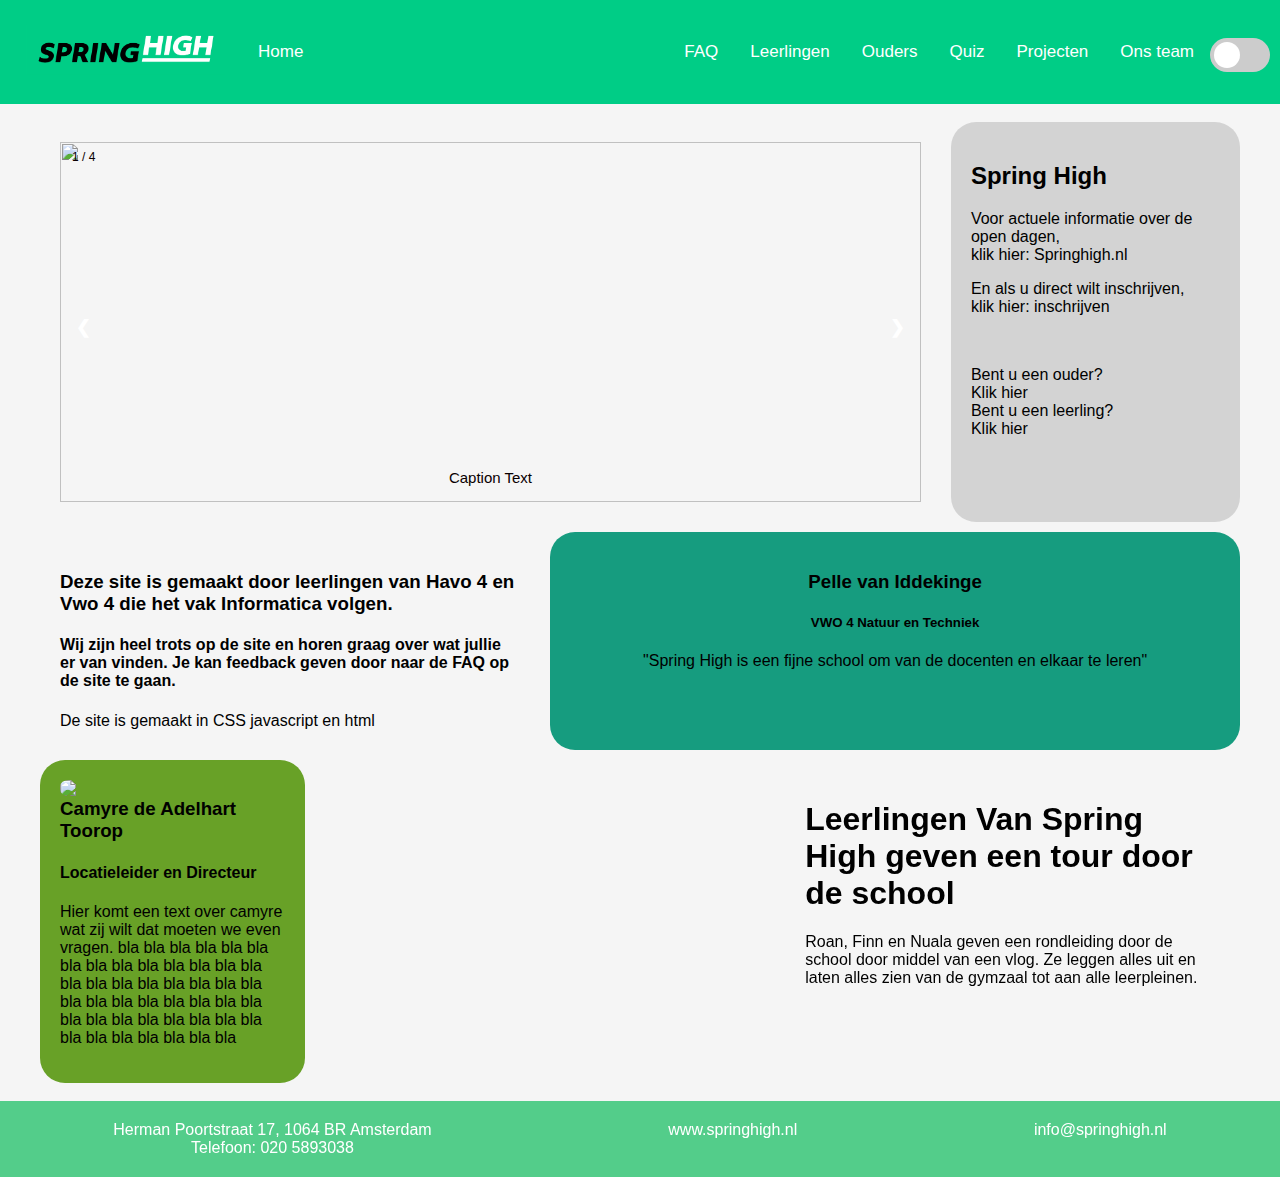
==== index.html @ b7408cf2 "Merge pull request #11 from SpringHigh-Open-Dagen/Feature/home-page-organisation" ====
<!DOCTYPE html>
<html>

<head>
  <meta charset="utf-8">
  <meta name="viewport" content="width=device-width">
  <title>Spring High Open Dagen</title>
  <link href="global.css" rel="stylesheet" type="text/css" />
  <link href="index_grid.css" rel="stylesheet" type="text/css" />
  <script src="/components/slideshow.js" defer>  </script>
  <script src="/components/top-nav.js" type="text/javascript">
  </script>
  <script src="/components/footer.js" type="text/javascript">
  </script>
  <link rel="shortcut icon" type="image/x-icon" href="/images/logo.png">
  <!-- Global site tag (gtag.js) - Google Analytics -->
<script async src="https://www.googletagmanager.com/gtag/js?id=G-QCT8PRZJCN"></script>
<script>
  window.dataLayer = window.dataLayer || [];
  function gtag(){dataLayer.push(arguments);}
  gtag('js', new Date());

  gtag('config', 'G-QCT8PRZJCN');
</script>
</head>

<body>

	<top-nav></top-nav>
	<br>

<div class="wrapper">
  <div class="box slideshow">
    <sh-slideshow></sh-slideshow>
  </div>

  <div class="box planning"><h2>Spring High</h2>
  <p>Voor actuele informatie over de open dagen, <br> klik hier: <a href="https://www.springhigh.nl/home/" target="_blank">Springhigh.nl</a></p>  
  
  <p>En als u direct wilt inschrijven, <br> klik hier: <a href="https://www.ontdekspringhigh.nl/aanmelden/" target="_blank">inschrijven</a></p>  
  <br>
  <p class="bug-fix">Bent u een ouder? <br> Klik <a href="/ouders/home_ouders.html">hier</a> <br> Bent u een leerling? <br> Klik <a href="/leerlingen/home_leerlingen.html">hier</a></p>
  </div>
  
  <div class="box quotes">  <h3>Pelle van Iddekinge</h3> <h5> VWO 4 Natuur en Techniek </h5> <p>"Spring High is een fijne school om van de docenten en elkaar te leren"</p>   </div>

  <div class="box camyre"><img class="img-round" src="https://www.springhigh.nl/typo3temp/assets/_processed_/4/b/csm_unnamed__6__01_9cccb3f4e7.jpg"  style="width:10%"> <h3>Camyre de Adelhart Toorop</h3> <h4> Locatieleider en Directeur</h4> <p float="left"> Hier komt een text over camyre wat zij wilt dat moeten we even vragen. bla bla bla bla bla bla bla bla bla bla bla bla bla bla bla bla bla bla bla bla bla bla bla bla bla bla bla bla bla bla bla bla bla bla bla bla bla bla bla bla bla bla bla bla bla</p></div>

  <div class="box info-site"> <h3>Deze site is gemaakt door leerlingen van Havo 4 en Vwo 4 die het vak Informatica volgen.</h3> <h4>Wij zijn heel trots op de site en horen graag over wat jullie er van vinden. Je kan feedback geven door naar de FAQ op de site te gaan.</h4> <p float="left"> </p>De site is gemaakt in <a href="https://developer.mozilla.org/nl/docs/Learn/Getting_started_with_the_web/CSS_basisbegrippen" target="_blank">CSS</a> <a href="https://developer.mozilla.org/nl/docs/Learn/Getting_started_with_the_web/JavaScript_basics" target="_blank">javascript</a> en <a 
  href="https://developer.mozilla.org/nl/docs/Learn/Getting_started_with_the_web/HTML_basisbegrippen" target="_blank"> html</a> </div>
  
  <div class="box text-left"><iframe width="420" height="275" src="https://www.youtube.com/embed/3Fv26SLRGU8" frameborder="0" allow="accelerometer; autoplay; clipboard-write; encrypted-media; gyroscope; picture-in-picture" allowfullscreen></iframe></div>


  <div class="box text-right"> <h1> Leerlingen Van Spring High geven een tour door de school</h1><p>Roan, Finn en Nuala geven een rondleiding door de school door middel van een vlog. Ze leggen alles uit en laten alles zien van de gymzaal tot aan alle leerpleinen.</p>
  </div>
  
</div>

<br>

<sh-footer></sh-footer>

</body>
</html>
---- global.css ----
body{
  font-family: "Trebuchet MS","trebuchet","Helvetica",Sans-Serif !important;
  background-color: var(--bg-color);
  color: var(--font-color);
  margin: 0;
}

/*code for the darkmode*/
:root {
    --primary-color: black;
    --secondary-color: black;
    --font-color: black;
    --bg-color: whitesmoke;
    --heading-color: white;
    --planning: lightgray;
}

[data-theme="dark"] {
    --primary-color: whitesmoke;
    --secondary-color: whitesmoke;
    --font-color: whitesmoke;
    --bg-color: #161625;
    --heading-color: whitesmoke;
    --planning: dimgray;
}
/* darkmode end*/

/*-- round fotos --*/
.img-round {
  border-radius: 40%;
  float: left;
}

a:link {
  color: var(--primary-color);
  text-decoration: none;
}

a:visited {
  text-decoration: none;
  color: var(--primary-color);
}

a:hover {
  text-decoration: underline;
  color: var(--primary-color);
}

a:active {
  text-decoration: underline;
  color: var(--primary-color);
}

li {
  float: left;
}

.bug-fix{
  text-align: left;
}
---- index_grid.css ----
.wrapper {
    display: grid;
    grid-template-areas:
      'gr-slideshow gr-slideshow gr-slideshow gr-slideshow gr-planning'
      'gr-info-site gr-info-site gr-quotes    gr-quotes    gr-quotes'
      'gr-camyre    gr-article1  gr-article1  gr-article2  gr-article2';
    grid-gap: 10px;
    grid-template-rows: 400px auto auto;
    width: 1200px;
    margin: auto;
}

.box {
    padding: 20px;
    font-size: 100%;
    background-color: none;
    text-align: left;
}
 
.slideshow {
    grid-area: gr-slideshow;
}

.planning {
    grid-area: gr-planning;
    background-color: var(--planning);
    border-radius: 25px;
}

.info-site {
    grid-area: gr-info-site;
}

.quotes {
    grid-area: gr-quotes;
    background-color: rgb(22, 156, 127);
    border-radius: 25px;
    text-align: center;
}

.camyre {
    grid-area: gr-camyre;
    background-color: rgb(104, 161, 39);
    border-radius: 25px;
}

.text-left {
    grid-area: gr-article1;
}    

.text-right {
    grid-area: gr-article2;
}
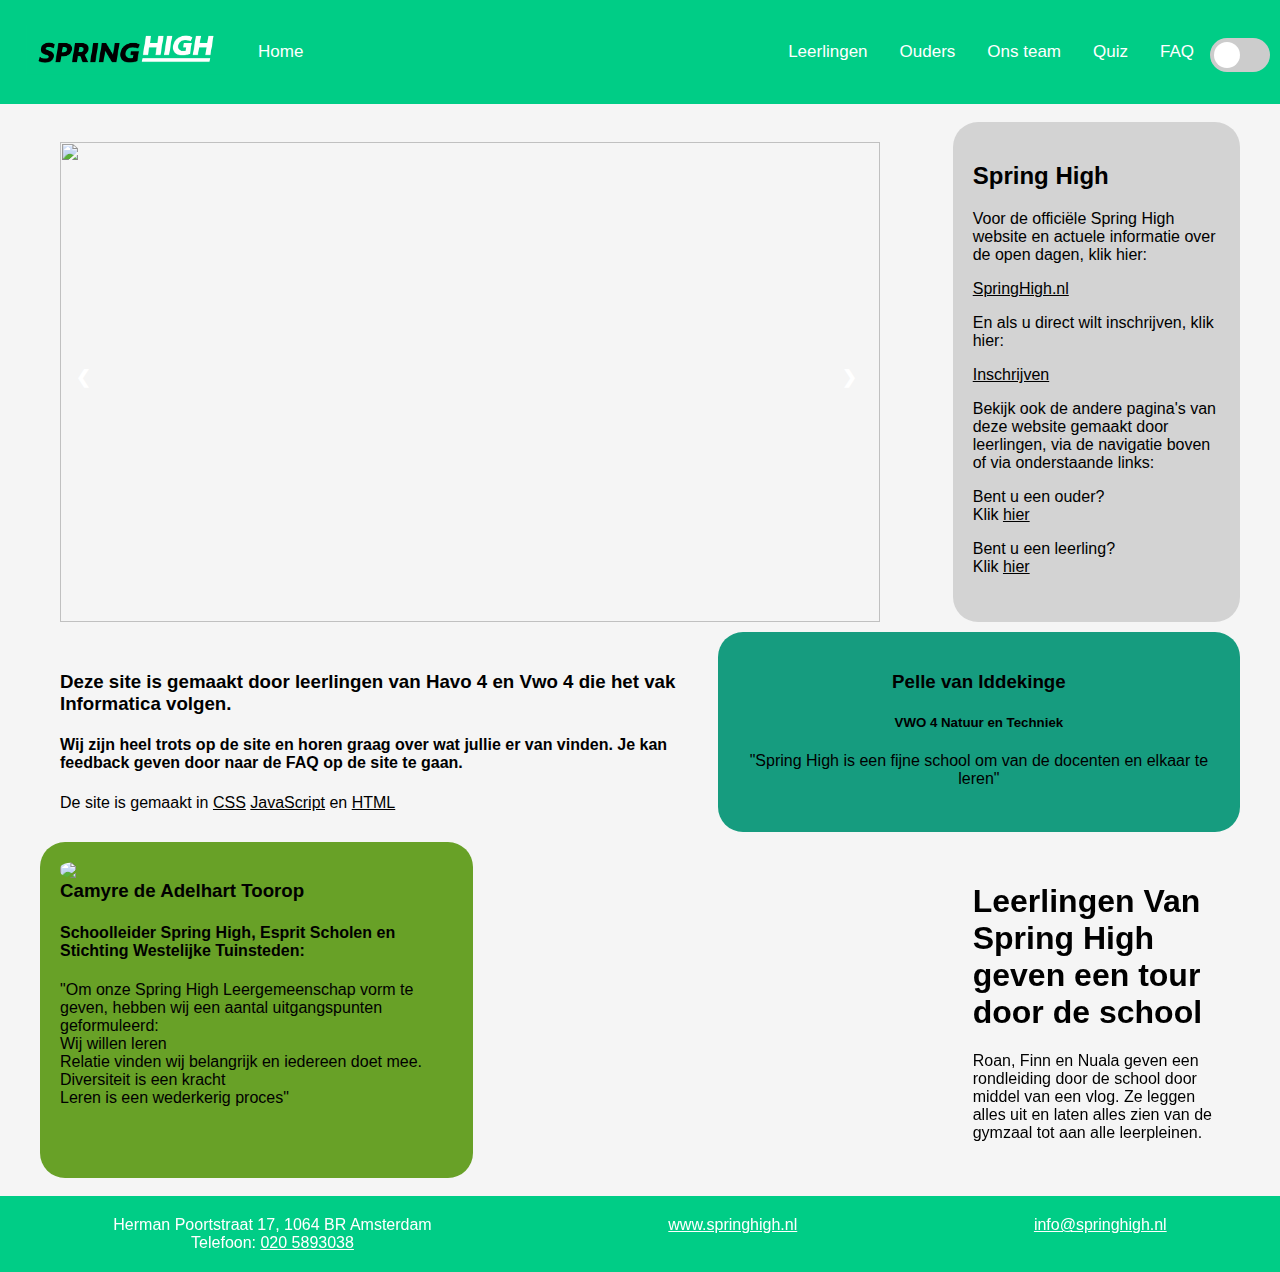
==== commit 6fa48485: "First release for production" ====
--- a/index.html
+++ b/index.html
@@ -35,19 +35,27 @@
   </div>
 
   <div class="box planning"><h2>Spring High</h2>
-  <p>Voor actuele informatie over de open dagen, <br> klik hier: <a href="https://www.springhigh.nl/home/" target="_blank">Springhigh.nl</a></p>  
+  <p>Voor de offici&euml;le Spring High website en actuele informatie over de open dagen, klik hier:</p>
+  <p><a href="https://www.springhigh.nl/home/" target="_blank">SpringHigh.nl</a></p>  
   
-  <p>En als u direct wilt inschrijven, <br> klik hier: <a href="https://www.ontdekspringhigh.nl/aanmelden/" target="_blank">inschrijven</a></p>  
-  <br>
-  <p class="bug-fix">Bent u een ouder? <br> Klik <a href="/ouders/home_ouders.html">hier</a> <br> Bent u een leerling? <br> Klik <a href="/leerlingen/home_leerlingen.html">hier</a></p>
+  <p>En als u direct wilt inschrijven, klik hier:</p>
+  <p><a href="https://www.ontdekspringhigh.nl/aanmelden/" target="_blank">Inschrijven</a></p>  
+  <p>Bekijk ook de andere pagina's van deze website gemaakt door leerlingen, via de navigatie boven of via onderstaande links:</p>
+  <p>Bent u een ouder? <br> Klik <a href="/ouders/home_ouders.html">hier</a></p>
+  <p>Bent u een leerling? <br> Klik <a href="/leerlingen/home_leerlingen.html">hier</a></p>
   </div>
   
   <div class="box quotes">  <h3>Pelle van Iddekinge</h3> <h5> VWO 4 Natuur en Techniek </h5> <p>"Spring High is een fijne school om van de docenten en elkaar te leren"</p>   </div>
 
-  <div class="box camyre"><img class="img-round" src="https://www.springhigh.nl/typo3temp/assets/_processed_/4/b/csm_unnamed__6__01_9cccb3f4e7.jpg"  style="width:10%"> <h3>Camyre de Adelhart Toorop</h3> <h4> Locatieleider en Directeur</h4> <p float="left"> Hier komt een text over camyre wat zij wilt dat moeten we even vragen. bla bla bla bla bla bla bla bla bla bla bla bla bla bla bla bla bla bla bla bla bla bla bla bla bla bla bla bla bla bla bla bla bla bla bla bla bla bla bla bla bla bla bla bla bla</p></div>
+  <div class="box camyre"><img class="img-round" src="https://www.springhigh.nl/typo3temp/assets/_processed_/4/b/csm_unnamed__6__01_9cccb3f4e7.jpg"  style="width:10%"> <h3>Camyre de Adelhart Toorop</h3> <h4> Schoolleider Spring High, Esprit Scholen en Stichting Westelijke Tuinsteden:</h4> "Om onze Spring High Leergemeenschap vorm te geven, hebben wij een aantal uitgangspunten geformuleerd:<br>
+  Wij willen leren<br>
+  Relatie vinden wij belangrijk en iedereen doet mee.<br>
+  Diversiteit is een kracht<br>
+  Leren is een wederkerig proces" 
+</p></div>
 
-  <div class="box info-site"> <h3>Deze site is gemaakt door leerlingen van Havo 4 en Vwo 4 die het vak Informatica volgen.</h3> <h4>Wij zijn heel trots op de site en horen graag over wat jullie er van vinden. Je kan feedback geven door naar de FAQ op de site te gaan.</h4> <p float="left"> </p>De site is gemaakt in <a href="https://developer.mozilla.org/nl/docs/Learn/Getting_started_with_the_web/CSS_basisbegrippen" target="_blank">CSS</a> <a href="https://developer.mozilla.org/nl/docs/Learn/Getting_started_with_the_web/JavaScript_basics" target="_blank">javascript</a> en <a 
-  href="https://developer.mozilla.org/nl/docs/Learn/Getting_started_with_the_web/HTML_basisbegrippen" target="_blank"> html</a> </div>
+  <div class="box info-site"> <h3>Deze site is gemaakt door leerlingen van Havo 4 en Vwo 4 die het vak Informatica volgen.</h3> <h4>Wij zijn heel trots op de site en horen graag over wat jullie er van vinden. Je kan feedback geven door naar de FAQ op de site te gaan.</h4> <p float="left"> </p>De site is gemaakt in <a href="https://developer.mozilla.org/nl/docs/Learn/Getting_started_with_the_web/CSS_basisbegrippen" target="_blank">CSS</a> <a href="https://developer.mozilla.org/nl/docs/Learn/Getting_started_with_the_web/JavaScript_basics" target="_blank">JavaScript</a> en <a 
+  href="https://developer.mozilla.org/nl/docs/Learn/Getting_started_with_the_web/HTML_basisbegrippen" target="_blank">HTML</a> </div>
   
   <div class="box text-left"><iframe width="420" height="275" src="https://www.youtube.com/embed/3Fv26SLRGU8" frameborder="0" allow="accelerometer; autoplay; clipboard-write; encrypted-media; gyroscope; picture-in-picture" allowfullscreen></iframe></div>
 
--- a/global.css
+++ b/global.css
@@ -13,15 +13,17 @@
     --bg-color: whitesmoke;
     --heading-color: white;
     --planning: lightgray;
+    --link-pressed: navy;
 }
 
 [data-theme="dark"] {
     --primary-color: whitesmoke;
     --secondary-color: whitesmoke;
     --font-color: whitesmoke;
-    --bg-color: #161625;
+    --bg-color: #000d1a;
     --heading-color: whitesmoke;
     --planning: dimgray;
+    --link-pressed: blue;
 }
 /* darkmode end*/
 
@@ -31,14 +33,20 @@
   float: left;
 }
 
+.box {
+    padding: 20px;
+    background-color: none;
+    text-align: left;
+}
+
 a:link {
   color: var(--primary-color);
-  text-decoration: none;
+  text-decoration: underline;
 }
 
 a:visited {
-  text-decoration: none;
-  color: var(--primary-color);
+  text-decoration: italic;
+  color: var(--link-pressed);
 }
 
 a:hover {
@@ -54,7 +62,3 @@
 li {
   float: left;
 }
-
-.bug-fix{
-  text-align: left;
-}--- a/index_grid.css
+++ b/index_grid.css
@@ -1,20 +1,13 @@
 .wrapper {
     display: grid;
     grid-template-areas:
-      'gr-slideshow gr-slideshow gr-slideshow gr-slideshow gr-planning'
+      'gr-slideshow gr-slideshow gr-slideshow gr-planning gr-planning'
       'gr-info-site gr-info-site gr-quotes    gr-quotes    gr-quotes'
       'gr-camyre    gr-article1  gr-article1  gr-article2  gr-article2';
     grid-gap: 10px;
-    grid-template-rows: 400px auto auto;
+    grid-template-rows: 500px auto auto;
     width: 1200px;
     margin: auto;
-}
-
-.box {
-    padding: 20px;
-    font-size: 100%;
-    background-color: none;
-    text-align: left;
 }
  
 .slideshow {
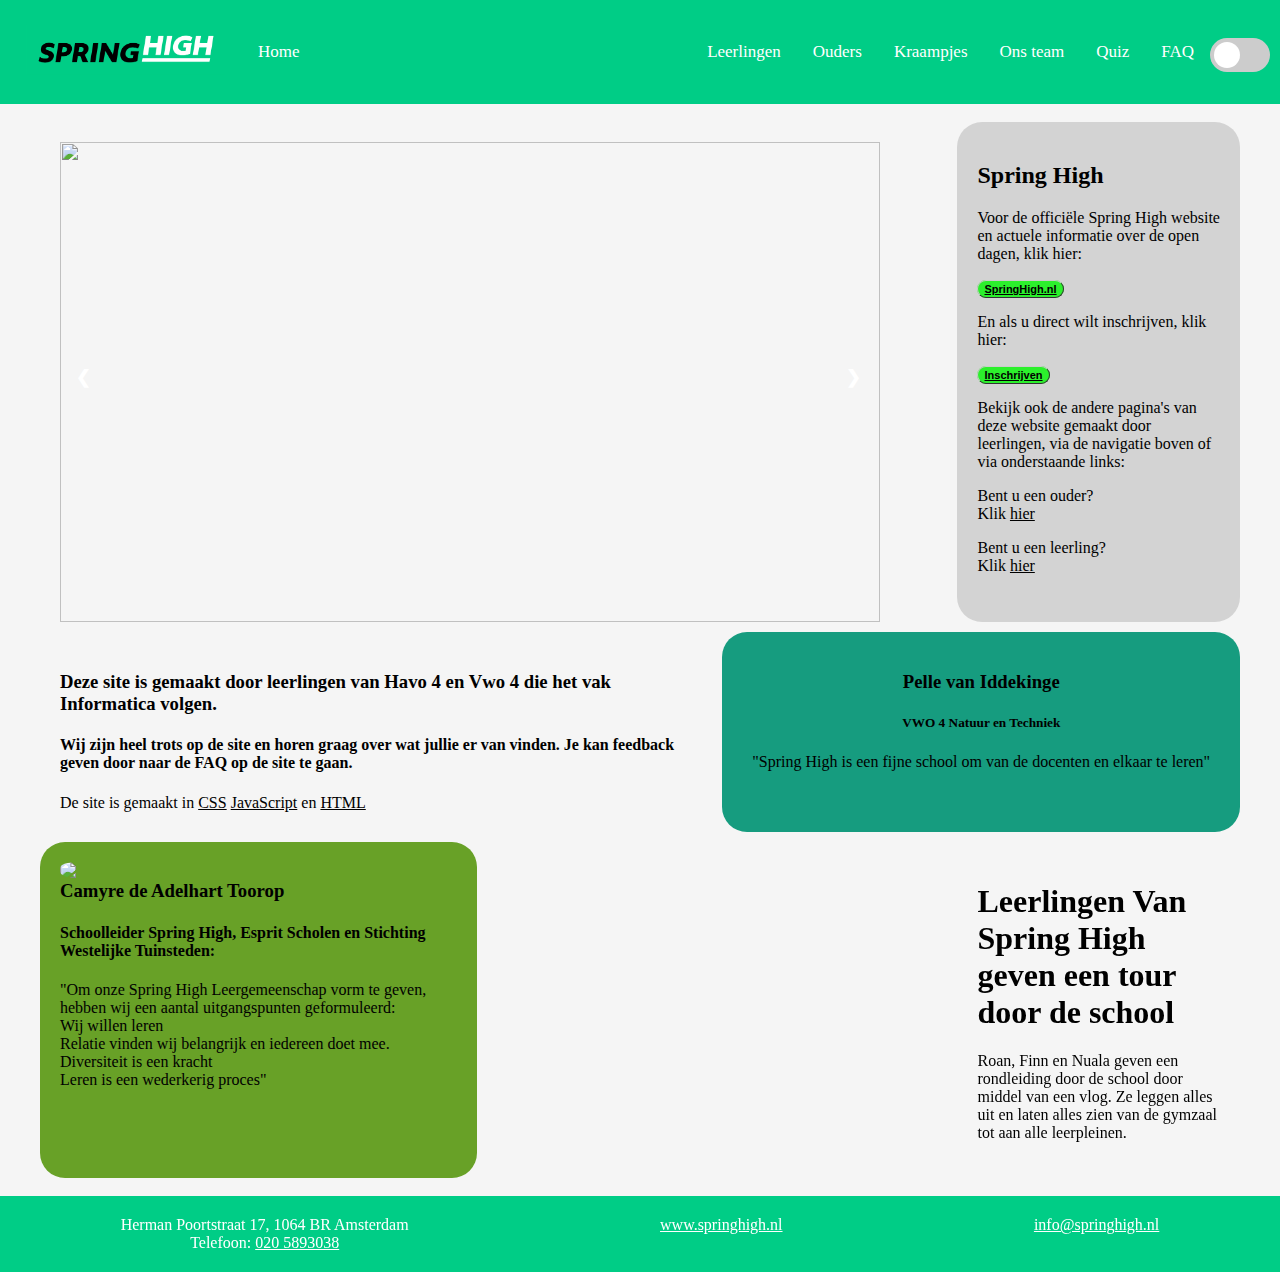
==== commit 69657c6e: "Lots of changes" ====
--- a/index.html
+++ b/index.html
@@ -36,23 +36,26 @@
 
   <div class="box planning"><h2>Spring High</h2>
   <p>Voor de offici&euml;le Spring High website en actuele informatie over de open dagen, klik hier:</p>
-  <p><a href="https://www.springhigh.nl/home/" target="_blank">SpringHigh.nl</a></p>  
+  <p><a href="https://www.springhigh.nl/home/" class="button">SpringHigh.nl</a>
+</p>  
   
   <p>En als u direct wilt inschrijven, klik hier:</p>
-  <p><a href="https://www.ontdekspringhigh.nl/aanmelden/" target="_blank">Inschrijven</a></p>  
+  <p><a href="https://www.ontdekspringhigh.nl/aanmelden/" class="button">Inschrijven</a></p>  
   <p>Bekijk ook de andere pagina's van deze website gemaakt door leerlingen, via de navigatie boven of via onderstaande links:</p>
-  <p>Bent u een ouder? <br> Klik <a href="/ouders/home_ouders.html">hier</a></p>
-  <p>Bent u een leerling? <br> Klik <a href="/leerlingen/home_leerlingen.html">hier</a></p>
+  <p>Bent u een ouder? <br> Klik <a href="/ouders/home_ouders.html"
+  class="=button">hier</a></p>
+  <p>Bent u een leerling? <br> Klik <a href="/leerlingen/home_leerlingen.html"
+  class="=button">hier</a></p>
   </div>
   
   <div class="box quotes">  <h3>Pelle van Iddekinge</h3> <h5> VWO 4 Natuur en Techniek </h5> <p>"Spring High is een fijne school om van de docenten en elkaar te leren"</p>   </div>
 
-  <div class="box camyre"><img class="img-round" src="https://www.springhigh.nl/typo3temp/assets/_processed_/4/b/csm_unnamed__6__01_9cccb3f4e7.jpg"  style="width:10%"> <h3>Camyre de Adelhart Toorop</h3> <h4> Schoolleider Spring High, Esprit Scholen en Stichting Westelijke Tuinsteden:</h4> "Om onze Spring High Leergemeenschap vorm te geven, hebben wij een aantal uitgangspunten geformuleerd:<br>
+  <div class="box camyre"><img class="img-round" src="https://www.springhigh.nl/typo3temp/assets/_processed_/4/b/csm_unnamed__6__01_9cccb3f4e7.jpg"  style="width:10%"><h3>Camyre de Adelhart Toorop</h3> <h4> Schoolleider Spring High, Esprit Scholen en Stichting Westelijke Tuinsteden:</h4> "Om onze Spring High Leergemeenschap vorm te geven, hebben wij een aantal uitgangspunten geformuleerd:<br>
   Wij willen leren<br>
   Relatie vinden wij belangrijk en iedereen doet mee.<br>
   Diversiteit is een kracht<br>
   Leren is een wederkerig proces" 
-</p></div>
+  </div>
 
   <div class="box info-site"> <h3>Deze site is gemaakt door leerlingen van Havo 4 en Vwo 4 die het vak Informatica volgen.</h3> <h4>Wij zijn heel trots op de site en horen graag over wat jullie er van vinden. Je kan feedback geven door naar de FAQ op de site te gaan.</h4> <p float="left"> </p>De site is gemaakt in <a href="https://developer.mozilla.org/nl/docs/Learn/Getting_started_with_the_web/CSS_basisbegrippen" target="_blank">CSS</a> <a href="https://developer.mozilla.org/nl/docs/Learn/Getting_started_with_the_web/JavaScript_basics" target="_blank">JavaScript</a> en <a 
   href="https://developer.mozilla.org/nl/docs/Learn/Getting_started_with_the_web/HTML_basisbegrippen" target="_blank">HTML</a> </div>
@@ -60,7 +63,7 @@
   <div class="box text-left"><iframe width="420" height="275" src="https://www.youtube.com/embed/3Fv26SLRGU8" frameborder="0" allow="accelerometer; autoplay; clipboard-write; encrypted-media; gyroscope; picture-in-picture" allowfullscreen></iframe></div>
 
 
-  <div class="box text-right"> <h1> Leerlingen Van Spring High geven een tour door de school</h1><p>Roan, Finn en Nuala geven een rondleiding door de school door middel van een vlog. Ze leggen alles uit en laten alles zien van de gymzaal tot aan alle leerpleinen.</p>
+  <div class="box text-right"> <h1>Leerlingen Van Spring High geven een tour door de school</h1><p>Roan, Finn en Nuala geven een rondleiding door de school door middel van een vlog. Ze leggen alles uit en laten alles zien van de gymzaal tot aan alle leerpleinen.</p>
   </div>
   
 </div>
--- a/global.css
+++ b/global.css
@@ -1,5 +1,5 @@
 body{
-  font-family: "Trebuchet MS","trebuchet","Helvetica",Sans-Serif !important;
+  font-family: "Century Gothic,CenturyGothic,AppleGothic,sans-serif" !important;
   background-color: var(--bg-color);
   color: var(--font-color);
   margin: 0;
@@ -62,3 +62,16 @@
 li {
   float: left;
 }
+/*buton's home page loking good*/
+.button {
+  font: bold 11px Arial;
+  text-decoration: none;
+  background-color: rgb(44, 240, 44);
+  color: #000000;
+  padding: 2px 6px 2px 6px;
+  border-top: 1px solid #CCCCCC;
+  border-right: 1px solid #333333;
+  border-bottom: 1px solid #333333;
+  border-left: 1px solid #CCCCCC;
+  border-radius: 50px 50px 50px 50px;
+}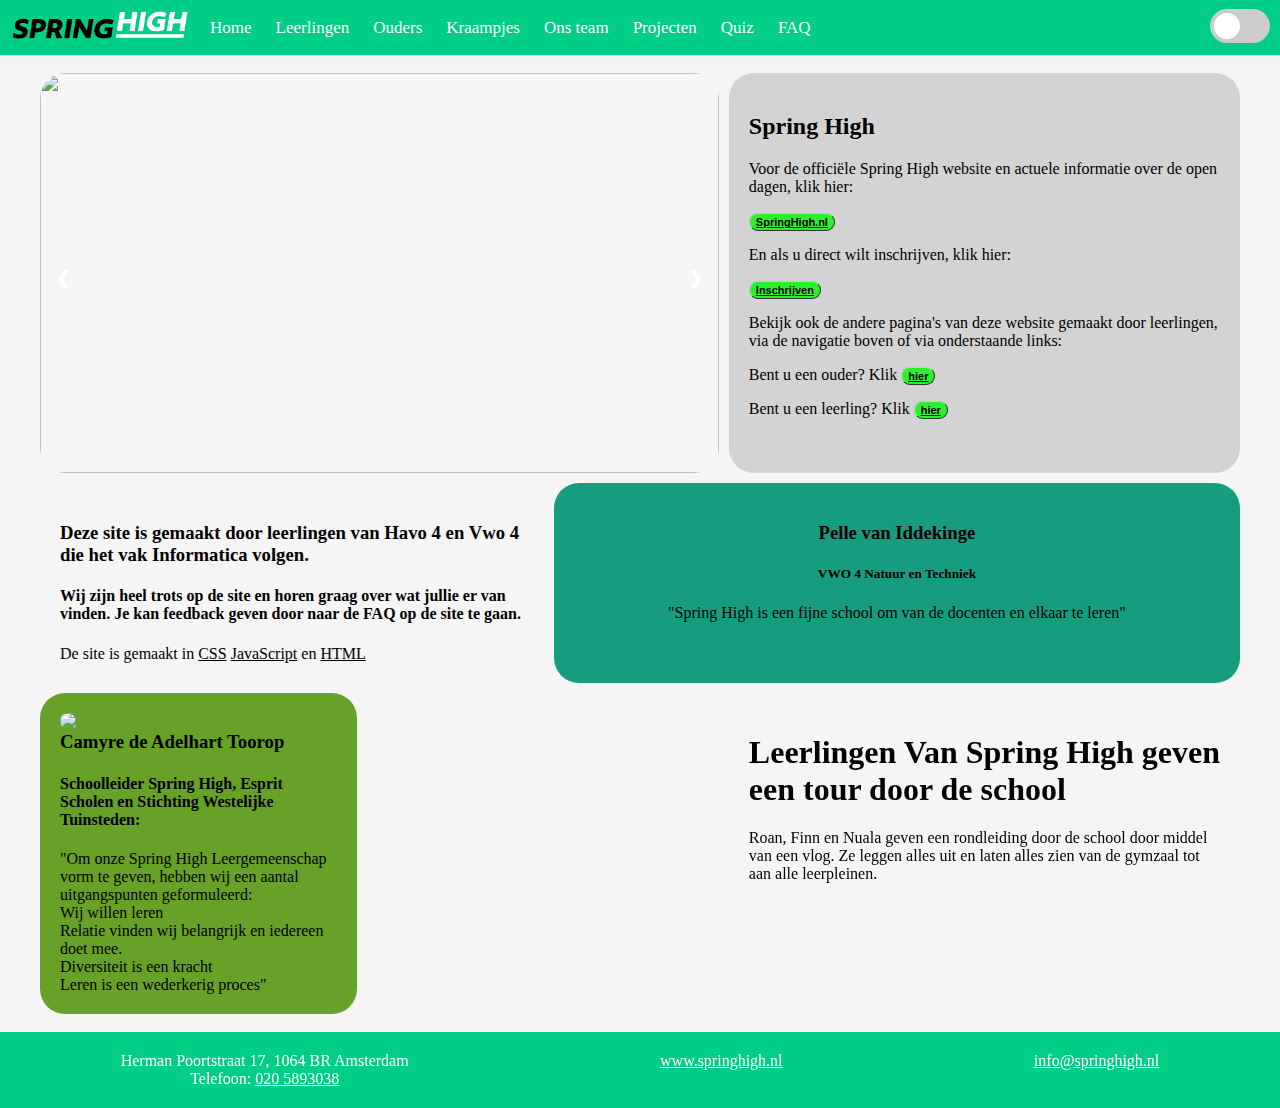
==== commit 4f10c7e5: "Working on support for small (mobile) screens" ====
--- a/index.html
+++ b/index.html
@@ -19,7 +19,6 @@
   window.dataLayer = window.dataLayer || [];
   function gtag(){dataLayer.push(arguments);}
   gtag('js', new Date());
-
   gtag('config', 'G-QCT8PRZJCN');
 </script>
 </head>
@@ -30,22 +29,19 @@
 	<br>
 
 <div class="wrapper">
-  <div class="box slideshow">
+  <div class="slideshow">
     <sh-slideshow></sh-slideshow>
   </div>
 
   <div class="box planning"><h2>Spring High</h2>
-  <p>Voor de offici&euml;le Spring High website en actuele informatie over de open dagen, klik hier:</p>
-  <p><a href="https://www.springhigh.nl/home/" class="button">SpringHigh.nl</a>
-</p>  
-  
-  <p>En als u direct wilt inschrijven, klik hier:</p>
-  <p><a href="https://www.ontdekspringhigh.nl/aanmelden/" class="button">Inschrijven</a></p>  
-  <p>Bekijk ook de andere pagina's van deze website gemaakt door leerlingen, via de navigatie boven of via onderstaande links:</p>
-  <p>Bent u een ouder? <br> Klik <a href="/ouders/home_ouders.html"
-  class="=button">hier</a></p>
-  <p>Bent u een leerling? <br> Klik <a href="/leerlingen/home_leerlingen.html"
-  class="=button">hier</a></p>
+    <p>Voor de offici&euml;le Spring High website en actuele informatie over de open dagen, klik hier:</p>
+    <p><a href="https://www.springhigh.nl/home/" class="button">SpringHigh.nl</a></p>  
+    
+    <p>En als u direct wilt inschrijven, klik hier:</p>
+    <p><a href="https://www.ontdekspringhigh.nl/aanmelden/" class="button">Inschrijven</a></p>  
+    <p>Bekijk ook de andere pagina's van deze website gemaakt door leerlingen, via de navigatie boven of via onderstaande links:</p>
+    <p>Bent u een ouder? Klik <a href="/ouders/home_ouders.html" class="button">hier</a></p>
+    <p>Bent u een leerling? Klik <a href="/leerlingen/home_leerlingen.html" class="button">hier</a></p>
   </div>
   
   <div class="box quotes">  <h3>Pelle van Iddekinge</h3> <h5> VWO 4 Natuur en Techniek </h5> <p>"Spring High is een fijne school om van de docenten en elkaar te leren"</p>   </div>
@@ -60,8 +56,7 @@
   <div class="box info-site"> <h3>Deze site is gemaakt door leerlingen van Havo 4 en Vwo 4 die het vak Informatica volgen.</h3> <h4>Wij zijn heel trots op de site en horen graag over wat jullie er van vinden. Je kan feedback geven door naar de FAQ op de site te gaan.</h4> <p float="left"> </p>De site is gemaakt in <a href="https://developer.mozilla.org/nl/docs/Learn/Getting_started_with_the_web/CSS_basisbegrippen" target="_blank">CSS</a> <a href="https://developer.mozilla.org/nl/docs/Learn/Getting_started_with_the_web/JavaScript_basics" target="_blank">JavaScript</a> en <a 
   href="https://developer.mozilla.org/nl/docs/Learn/Getting_started_with_the_web/HTML_basisbegrippen" target="_blank">HTML</a> </div>
   
-  <div class="box text-left"><iframe width="420" height="275" src="https://www.youtube.com/embed/3Fv26SLRGU8" frameborder="0" allow="accelerometer; autoplay; clipboard-write; encrypted-media; gyroscope; picture-in-picture" allowfullscreen></iframe></div>
-
+  <div class="box text-left"><iframe width="100%" height="100%" src="https://www.youtube.com/embed/3Fv26SLRGU8" frameborder="0" allow="accelerometer; autoplay; clipboard-write; encrypted-media; gyroscope; picture-in-picture" allowfullscreen></iframe></div>
 
   <div class="box text-right"> <h1>Leerlingen Van Spring High geven een tour door de school</h1><p>Roan, Finn en Nuala geven een rondleiding door de school door middel van een vlog. Ze leggen alles uit en laten alles zien van de gymzaal tot aan alle leerpleinen.</p>
   </div>
--- a/global.css
+++ b/global.css
@@ -1,4 +1,4 @@
-body{
+body {
   font-family: "Century Gothic,CenturyGothic,AppleGothic,sans-serif" !important;
   background-color: var(--bg-color);
   color: var(--font-color);
@@ -34,9 +34,9 @@
 }
 
 .box {
-    padding: 20px;
-    background-color: none;
-    text-align: left;
+  padding: 20px;
+  background-color: none;
+  text-align: left;
 }
 
 a:link {
@@ -62,6 +62,7 @@
 li {
   float: left;
 }
+
 /*buton's home page loking good*/
 .button {
   font: bold 11px Arial;
--- a/index_grid.css
+++ b/index_grid.css
@@ -2,14 +2,39 @@
     display: grid;
     grid-template-areas:
       'gr-slideshow gr-slideshow gr-slideshow gr-planning gr-planning'
-      'gr-info-site gr-info-site gr-quotes    gr-quotes    gr-quotes'
-      'gr-camyre    gr-article1  gr-article1  gr-article2  gr-article2';
+      'gr-info-site gr-info-site gr-quotes    gr-quotes   gr-quotes'
+      'gr-camyre    gr-article1  gr-article1  gr-article2 gr-article2';
     grid-gap: 10px;
-    grid-template-rows: 500px auto auto;
-    width: 1200px;
+    grid-template-rows: 400px auto;
+    max-width: 1200px;
     margin: auto;
 }
  
+/* Display for smaller screens */
+@media (max-width: 700px) {
+  .wrapper {
+    grid-template-areas:
+      'gr-slideshow'
+      'gr-planning'
+      'gr-quotes'
+      'gr-info-site'
+      'gr-camyre'
+      'gr-article2'
+      'gr-article1';
+    grid-template-rows: 200px;
+    padding: 10px;
+  }
+
+  top-nav {
+    /* display: none; */
+  }
+
+  sh-footer {
+    display: none;
+  }
+
+}
+
 .slideshow {
     grid-area: gr-slideshow;
 }
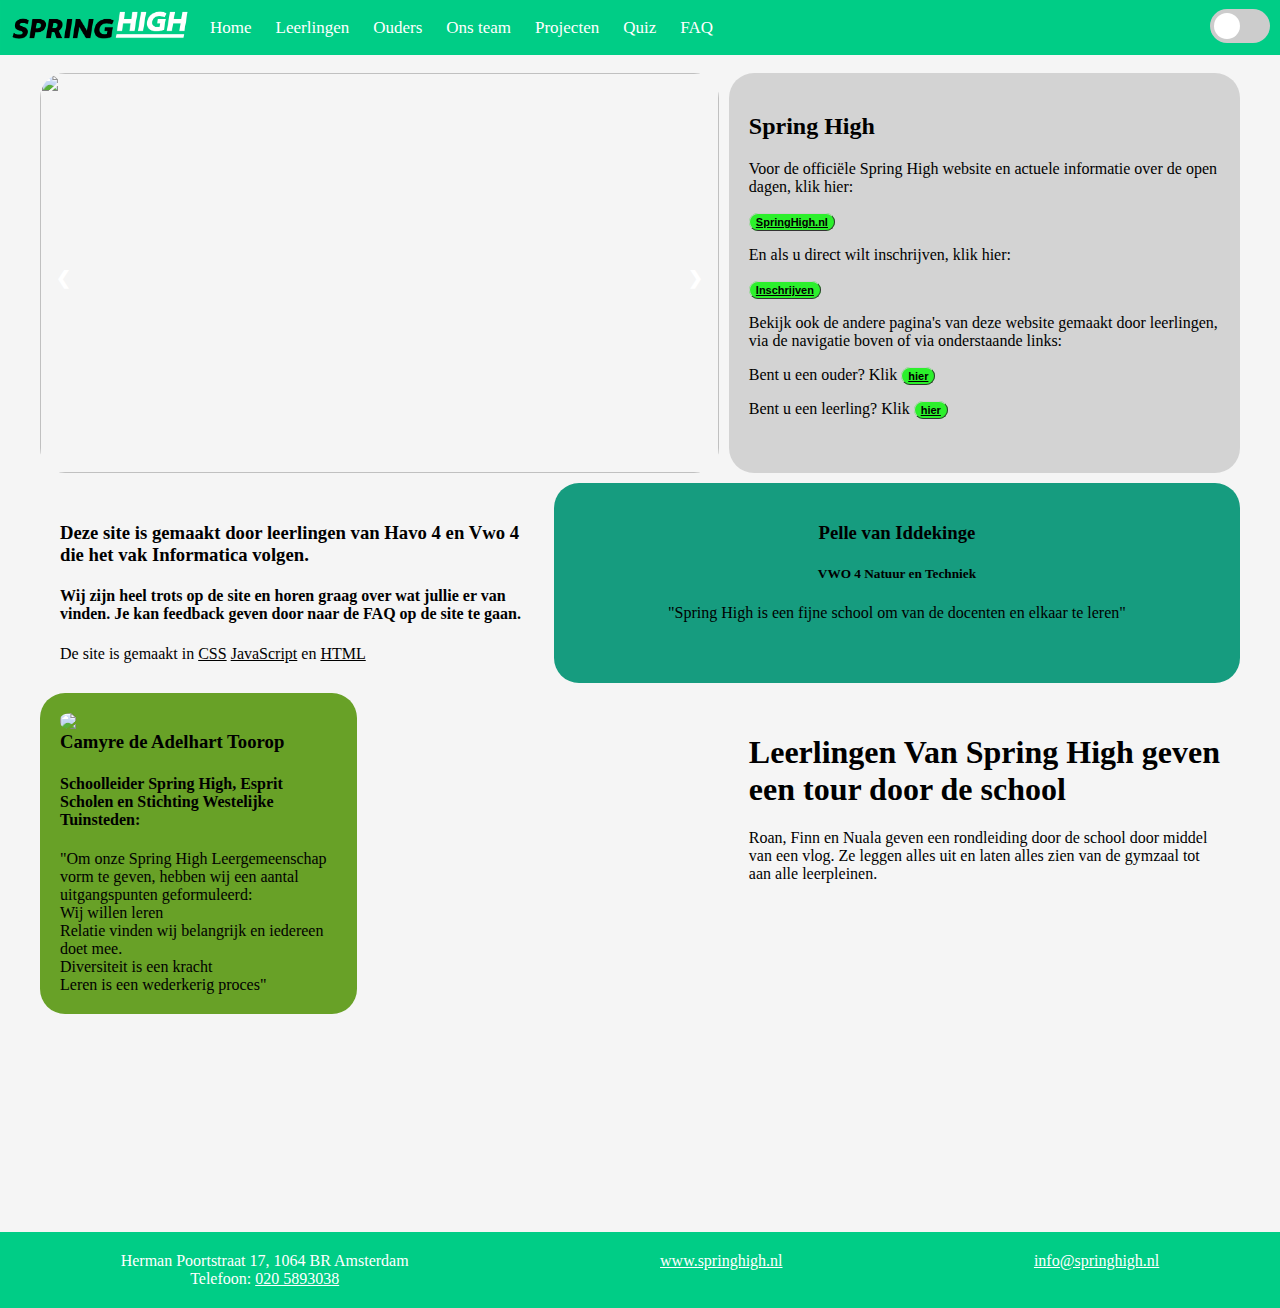
==== commit baf142a6: "Work in progress: responsive" ====
--- a/index.html
+++ b/index.html
@@ -4,7 +4,11 @@
 <head>
   <meta charset="utf-8">
   <meta name="viewport" content="width=device-width">
-  <title>Spring High Open Dagen</title>
+  <title>Spring High Open Dagen, Alles over Spring High</title>
+  <meta name="description" content="Om onze Spring High Leergemeenschap vorm te geven, hebben wij een aantal uitgangspunten geformuleerd: 
+  Wij willen leren Relatie vinden wij belangrijk en iedereen doet mee.
+  Diversiteit is een kracht
+  Leren is een wederkerig proces"> 
   <link href="global.css" rel="stylesheet" type="text/css" />
   <link href="index_grid.css" rel="stylesheet" type="text/css" />
   <script src="/components/slideshow.js" defer>  </script>
--- a/global.css
+++ b/global.css
@@ -75,4 +75,10 @@
   border-bottom: 1px solid #333333;
   border-left: 1px solid #CCCCCC;
   border-radius: 50px 50px 50px 50px;
+}
+
+.footer{
+    
+    position: relative;
+    margin-top: 200px;
 }--- a/index_grid.css
+++ b/index_grid.css
@@ -24,15 +24,6 @@
     grid-template-rows: 200px;
     padding: 10px;
   }
-
-  top-nav {
-    /* display: none; */
-  }
-
-  sh-footer {
-    display: none;
-  }
-
 }
 
 .slideshow {
@@ -69,4 +60,3 @@
 .text-right {
     grid-area: gr-article2;
 }
-
